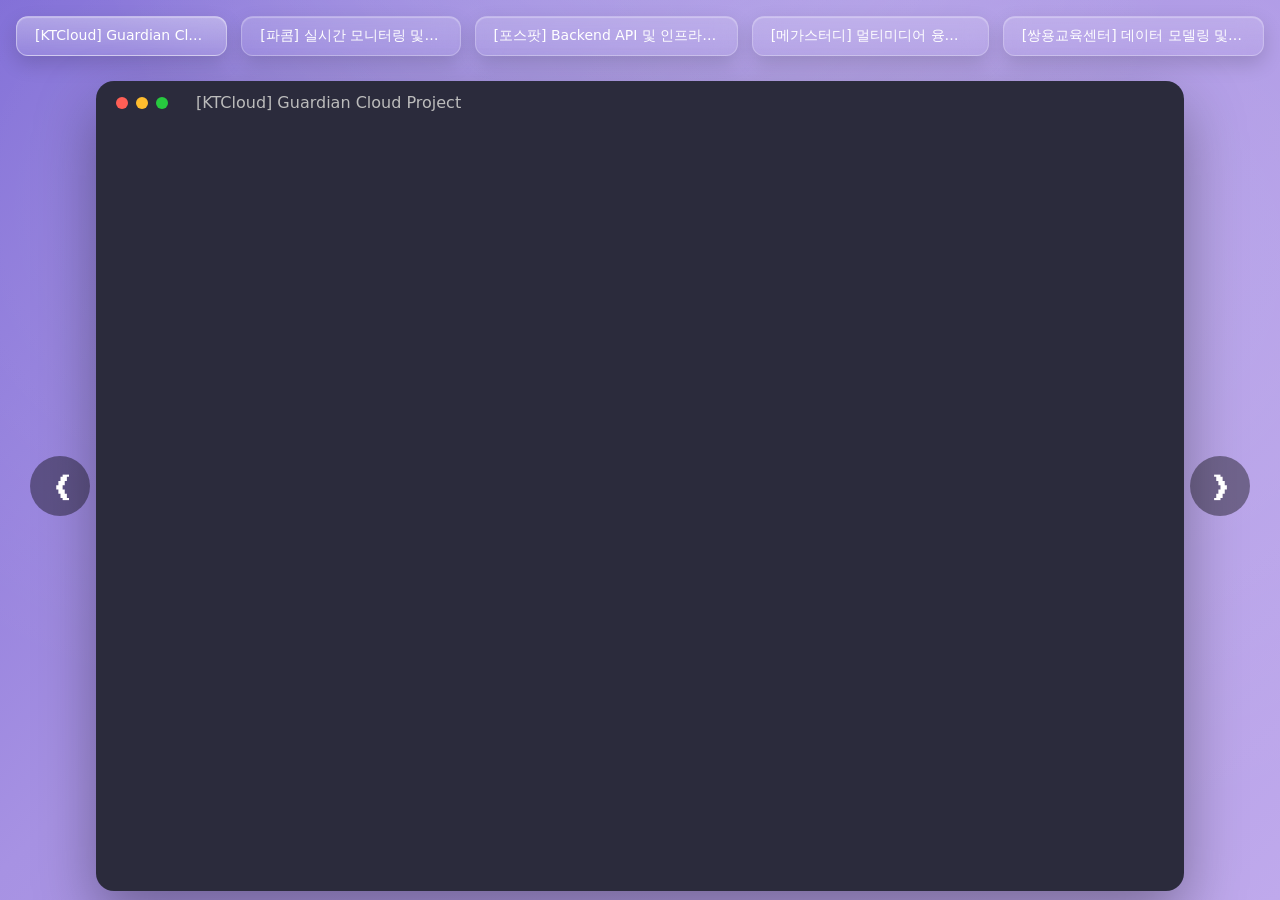
==== docs/index.html @ 00eb3dca "docs: update README and add portfolio viewer link" ====
<!DOCTYPE html>
<html lang="ko">

<head>

    <meta charset="UTF-8">
    <title>Portfolio Projects</title>

    <link rel="stylesheet" href="style.css">

</head>

<body>

<header>
    <div id="projectList" class="pdf-list"></div>
</header>

<main>

    <button id="prevBtn" class="nav-btn left">❮</button>

    <div class="viewer">

        <div class="viewer-header">

            <div class="dot red"></div>
            <div class="dot yellow"></div>
            <div class="dot green"></div>

            <div id="viewerTitle" class="viewer-title"></div>

        </div>

        <div id="slider"></div>

        <div id="pageIndicator" class="page-indicator"></div>

    </div>

    <button id="nextBtn" class="nav-btn right">❯</button>

</main>

<script src="app.js"></script>

</body>
</html>
---- docs/style.css ----
body {
    margin: 0;
    height: 100vh;
    display: flex;
    flex-direction: column;
    font-family: system-ui;

    background:
        radial-gradient(circle at 50% -20%, rgba(255,255,255,0.25), transparent 45%),
        radial-gradient(circle at 20% 25%, rgba(255,255,255,0.12), transparent 40%),
        radial-gradient(circle at 85% 30%, rgba(255,255,255,0.10), transparent 45%),
        linear-gradient(135deg, #7e6bd6 0%, #a792e3 40%, #bfa9ec 100%);
}

.pdf-list {
    display: flex;
    justify-content: center;
    gap: 14px;

    padding: 16px;
}

.pdf-btn {

    padding: 10px 18px;

    border-radius: 12px;

    border: 1px solid rgba(255,255,255,0.25);

    background: linear-gradient(
        rgba(255,255,255,0.15),
        rgba(255,255,255,0.05)
    );

    backdrop-filter: blur(12px);
    -webkit-backdrop-filter: blur(12px);

    color: #ffffff;
    font-size: 14px;
    font-weight: 500;

    cursor: pointer;

    white-space: nowrap;
    max-width: 240px;
    overflow: hidden;
    text-overflow: ellipsis;

    transition: all 0.25s ease;

    box-shadow:
        0 8px 20px rgba(0,0,0,0.15),
        inset 0 1px 1px rgba(255,255,255,0.3);
}

.pdf-btn:hover {

    transform: translateY(-2px);

    background: linear-gradient(
        rgba(255,255,255,0.25),
        rgba(255,255,255,0.08)
    );

}

.pdf-btn.active {

    background: linear-gradient(
        rgba(255,255,255,0.35),
        rgba(255,255,255,0.12)
    );

    border: 1px solid rgba(255,255,255,0.4);

}

main {
    flex: 1;
    display: flex;
    justify-content: center;
    align-items: center;
    position: relative;
}

.viewer {
    width: 85%;
    height: 90vh;
    background: #2b2b3c;
    border-radius: 18px;
    box-shadow: 0 25px 60px rgba(0,0,0,0.35);

    display: flex;
    flex-direction: column;

    overflow: hidden;
}

.viewer-header {
    display: flex;
    align-items: center;
    padding: 12px 20px;
}

.dot {
    width: 12px;
    height: 12px;
    border-radius: 50%;
    margin-right: 8px;
}

.red { background:#ff5f56; }
.yellow { background:#ffbd2e; }
.green { background:#27c93f; }

.viewer-title {
    margin-left: 20px;
    color: #bcbcbc;
}

#slider {
    display: flex;
    overflow-x: auto;
    overflow-y: hidden;

    height: calc(100% - 60px); /* header 제외 */

    scroll-snap-type: x mandatory;
    scroll-behavior: smooth;
}

.page {
    flex: 0 0 100%;
    height: 100%;

    display: flex;
    justify-content: center;
    align-items: center;

    overflow: hidden;
}

.page img {
    max-width: 100%;
    max-height: 100%;

    width: auto;
    height: auto;

    object-fit: contain;
}

.page-indicator {
    text-align: center;
    padding: 8px;
    color: #cfcfcf;
}

.nav-btn {
    position: absolute;
    top: 50%;
    transform: translateY(-50%);
    width: 60px;
    height: 60px;
    border: none;
    border-radius: 50%;
    background: rgba(0,0,0,0.4);
    color: white;
    font-size: 34px;
    cursor: pointer;
}

.left { left:30px; }
.right { right:30px; }
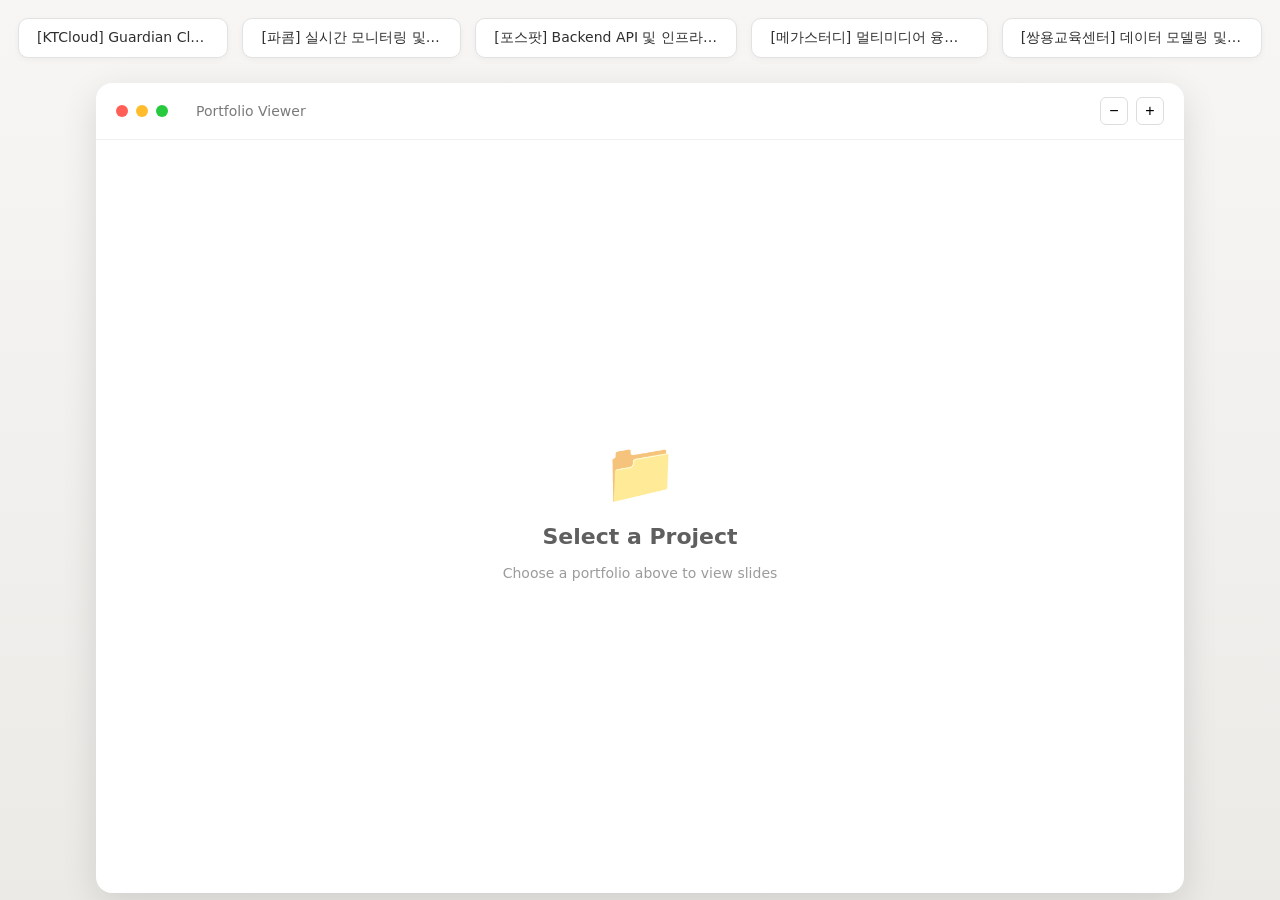
==== commit 2219b434: "feat: enhance portfolio viewer UX with loader, zoom, and UI improvements" ====
--- a/docs/index.html
+++ b/docs/index.html
@@ -4,7 +4,7 @@
 <head>
 
     <meta charset="UTF-8">
-    <title>Portfolio Projects</title>
+    <title>SEOHJ | Portfolio Projects</title>
 
     <link rel="stylesheet" href="style.css">
 
@@ -30,6 +30,11 @@
 
             <div id="viewerTitle" class="viewer-title"></div>
 
+            <div class="zoom-controls">
+                <button id="zoomOut">−</button>
+                <button id="zoomIn">+</button>
+            </div>
+
         </div>
 
         <div id="slider"></div>
--- a/docs/style.css
+++ b/docs/style.css
@@ -1,175 +1,290 @@
-body {
-    margin: 0;
-    height: 100vh;
-    display: flex;
-    flex-direction: column;
-    font-family: system-ui;
-
-    background:
-        radial-gradient(circle at 50% -20%, rgba(255,255,255,0.25), transparent 45%),
-        radial-gradient(circle at 20% 25%, rgba(255,255,255,0.12), transparent 40%),
-        radial-gradient(circle at 85% 30%, rgba(255,255,255,0.10), transparent 45%),
-        linear-gradient(135deg, #7e6bd6 0%, #a792e3 40%, #bfa9ec 100%);
-}
-
-.pdf-list {
-    display: flex;
-    justify-content: center;
-    gap: 14px;
-
-    padding: 16px;
-}
-
-.pdf-btn {
-
-    padding: 10px 18px;
-
-    border-radius: 12px;
-
-    border: 1px solid rgba(255,255,255,0.25);
-
-    background: linear-gradient(
-        rgba(255,255,255,0.15),
-        rgba(255,255,255,0.05)
+body{
+    margin:0;
+    height:100vh;
+    display:flex;
+    flex-direction:column;
+    font-family:system-ui, -apple-system, BlinkMacSystemFont, "Segoe UI", Roboto;
+
+    background:linear-gradient(
+        180deg,
+        #f7f6f4 0%,
+        #eceae7 100%
     );
-
-    backdrop-filter: blur(12px);
-    -webkit-backdrop-filter: blur(12px);
-
-    color: #ffffff;
-    font-size: 14px;
-    font-weight: 500;
-
-    cursor: pointer;
-
-    white-space: nowrap;
-    max-width: 240px;
-    overflow: hidden;
-    text-overflow: ellipsis;
-
-    transition: all 0.25s ease;
+}
+
+/* 상단 프로젝트 버튼 영역 */
+
+.pdf-list{
+    display:flex;
+    justify-content:center;
+    gap:14px;
+    padding:18px;
+}
+
+/* 프로젝트 버튼 */
+
+.pdf-btn{
+
+    padding:10px 18px;
+    border-radius:10px;
+
+    border:1px solid #e2e2e2;
+
+    background:#ffffff;
+
+    color:#2f2f2f;
+    font-size:14px;
+    font-weight:500;
+
+    cursor:pointer;
+
+    white-space:nowrap;
+    max-width:240px;
+    overflow:hidden;
+    text-overflow:ellipsis;
+
+    transition:all .2s ease;
+
+    box-shadow:0 2px 6px rgba(0,0,0,0.04);
+}
+
+.pdf-btn:hover{
+    transform:translateY(-2px);
+    box-shadow:0 6px 16px rgba(0,0,0,0.08);
+}
+
+.pdf-btn.active{
+    background:#f3f4f6;
+    border:1px solid #d9d9d9;
+}
+
+/* 메인 영역 */
+
+main{
+    flex:1;
+    display:flex;
+    justify-content:center;
+    align-items:center;
+    position:relative;
+}
+
+/* Viewer 카드 */
+
+.viewer{
+    width:85%;
+    height:90vh;
+
+    background:#ffffff;
+
+    border-radius:16px;
 
     box-shadow:
-        0 8px 20px rgba(0,0,0,0.15),
-        inset 0 1px 1px rgba(255,255,255,0.3);
-}
-
-.pdf-btn:hover {
-
-    transform: translateY(-2px);
-
-    background: linear-gradient(
-        rgba(255,255,255,0.25),
-        rgba(255,255,255,0.08)
-    );
-
-}
-
-.pdf-btn.active {
-
-    background: linear-gradient(
-        rgba(255,255,255,0.35),
-        rgba(255,255,255,0.12)
-    );
-
-    border: 1px solid rgba(255,255,255,0.4);
-
-}
-
-main {
-    flex: 1;
-    display: flex;
-    justify-content: center;
-    align-items: center;
-    position: relative;
-}
-
-.viewer {
-    width: 85%;
-    height: 90vh;
-    background: #2b2b3c;
-    border-radius: 18px;
-    box-shadow: 0 25px 60px rgba(0,0,0,0.35);
-
-    display: flex;
-    flex-direction: column;
-
-    overflow: hidden;
-}
-
-.viewer-header {
-    display: flex;
-    align-items: center;
-    padding: 12px 20px;
-}
-
-.dot {
-    width: 12px;
-    height: 12px;
-    border-radius: 50%;
-    margin-right: 8px;
-}
-
-.red { background:#ff5f56; }
-.yellow { background:#ffbd2e; }
-.green { background:#27c93f; }
-
-.viewer-title {
-    margin-left: 20px;
-    color: #bcbcbc;
-}
-
-#slider {
-    display: flex;
-    overflow-x: auto;
-    overflow-y: hidden;
-
-    height: calc(100% - 60px); /* header 제외 */
-
-    scroll-snap-type: x mandatory;
-    scroll-behavior: smooth;
-}
-
-.page {
-    flex: 0 0 100%;
-    height: 100%;
-
-    display: flex;
-    justify-content: center;
-    align-items: center;
-
-    overflow: hidden;
-}
-
-.page img {
-    max-width: 100%;
-    max-height: 100%;
-
-    width: auto;
-    height: auto;
-
-    object-fit: contain;
-}
-
-.page-indicator {
-    text-align: center;
-    padding: 8px;
-    color: #cfcfcf;
-}
-
-.nav-btn {
-    position: absolute;
-    top: 50%;
-    transform: translateY(-50%);
-    width: 60px;
-    height: 60px;
-    border: none;
-    border-radius: 50%;
-    background: rgba(0,0,0,0.4);
-    color: white;
-    font-size: 34px;
-    cursor: pointer;
-}
-
-.left { left:30px; }
-.right { right:30px; }+        0 10px 35px rgba(0,0,0,0.12);
+
+    display:flex;
+    flex-direction:column;
+
+    overflow:hidden;
+}
+
+/* Viewer header */
+
+.viewer-header{
+    display:flex;
+    align-items:center;
+    padding:14px 20px;
+    border-bottom:1px solid #efefef;
+}
+
+.dot{
+    width:12px;
+    height:12px;
+    border-radius:50%;
+    margin-right:8px;
+}
+
+.red{ background:#ff5f56; }
+.yellow{ background:#ffbd2e; }
+.green{ background:#27c93f; }
+
+.viewer-title{
+    margin-left:20px;
+    color:#7a7a7a;
+    font-size:14px;
+}
+
+/* Slider */
+
+#slider{
+    display:flex;
+    overflow:hidden;
+
+    height:calc(100% - 60px);
+
+    scroll-snap-type:x mandatory;
+    scroll-behavior:smooth;
+
+    position:relative;
+}
+
+/* 페이지 */
+
+.page{
+    flex:0 0 100%;
+    height:100%;
+
+    display:flex;
+    justify-content:center;
+    align-items:center;
+
+    padding:clamp(20px,4vw,60px);
+
+    background:#f6f6f6;
+
+    overflow:hidden;
+
+    box-sizing:border-box;
+}
+
+.page img{
+    max-width:100%;
+    max-height:100%;
+    border-radius:4px;
+    object-fit:contain;
+
+    box-shadow:0 8px 30px rgba(0,0,0,0.15);
+}
+
+/* 페이지 번호 */
+
+.page-indicator{
+    text-align:center;
+    padding:8px;
+    color:#9b9b9b;
+    font-size:13px;
+}
+
+/* 네비 버튼 */
+
+.nav-btn{
+
+    position:absolute;
+    top:50%;
+    transform:translateY(-50%);
+
+    width:56px;
+    height:56px;
+
+    border:none;
+    border-radius:50%;
+
+    background:rgba(0,0,0,0.35);
+
+    color:white;
+    font-size:30px;
+
+    cursor:pointer;
+
+    backdrop-filter:blur(4px);
+
+    transition:opacity .25s ease, transform .15s ease;
+}
+
+.nav-btn:hover{
+    transform:translateY(-50%) scale(1.05);
+}
+
+.left{ left:30px; }
+.right{ right:30px; }
+
+/* Empty state */
+
+.empty-state{
+    position:absolute;
+    top:50%;
+    left:50%;
+    transform:translate(-50%, -50%);
+
+    display:flex;
+    flex-direction:column;
+    align-items:center;
+    text-align:center;
+    gap:16px;
+}
+
+.empty-icon{
+    font-size:60px;
+    opacity:.7;
+}
+
+.empty-title{
+    font-size:22px;
+    font-weight:600;
+    color:#5f5f5f;
+}
+
+.empty-desc{
+    font-size:14px;
+    color:#9b9b9b;
+}
+
+/* 화살표 초기 숨김 */
+
+body:not(.viewer-active) .nav-btn{
+    opacity:0;
+    pointer-events:none;
+}
+
+body.viewer-active .nav-btn{
+    opacity:1;
+    pointer-events:auto;
+}
+
+/* 애니메이션 */
+
+@keyframes fadeIn{
+    from{opacity:0}
+    to{opacity:1}
+}
+
+.loader{
+    width:60px;
+    height:60px;
+
+    border-radius:50%;
+    border:4px solid #ddd;
+    border-top-color:#666;
+
+    animation:spin 1s linear infinite;
+}
+
+@keyframes spin{
+    to{ transform:rotate(360deg); }
+}
+
+.zoom-controls{
+    margin-left:auto;
+    display:flex;
+    gap:8px;
+}
+
+.zoom-controls button{
+    width:28px;
+    height:28px;
+
+    border-radius:6px;
+    border:1px solid #ddd;
+
+    background:#fff;
+
+    font-size:16px;
+    cursor:pointer;
+}
+
+.zoom-controls button:hover{
+    background:#f3f3f3;
+}
+
+.page img{
+    transition: transform 0.15s ease;
+}
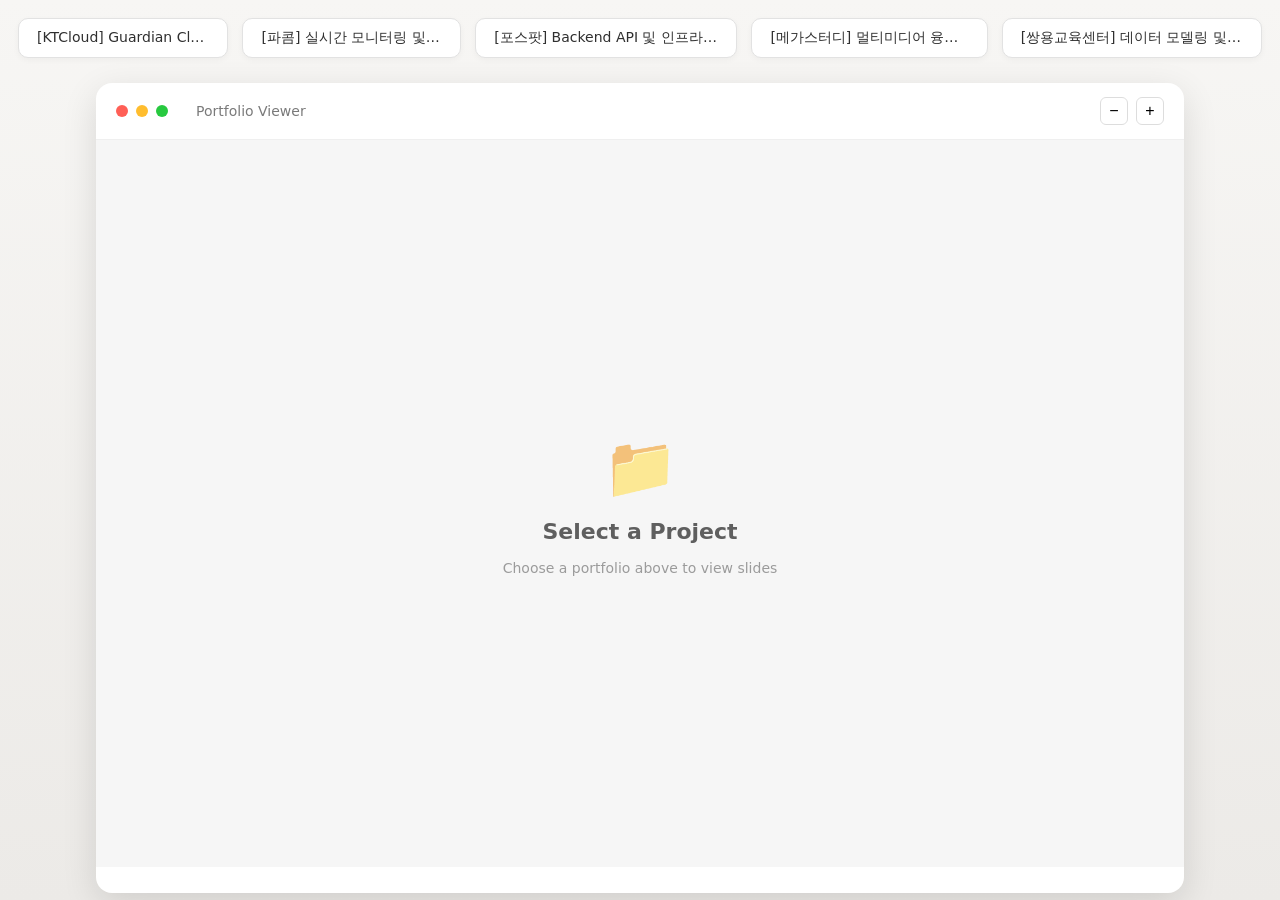
==== commit 89d0ea1a: "docs: 2026 가디언 클라우드 프로젝트 리소스 링크 추가" ====
--- a/docs/index.html
+++ b/docs/index.html
@@ -18,9 +18,10 @@
 
 <main>
 
-    <button id="prevBtn" class="nav-btn left">❮</button>
+    <div class="viewer">
 
-    <div class="viewer">
+        <button id="prevBtn" class="nav-btn left">❮</button>
+        <button id="nextBtn" class="nav-btn right">❯</button>
 
         <div class="viewer-header">
 
@@ -40,10 +41,9 @@
         <div id="slider"></div>
 
         <div id="pageIndicator" class="page-indicator"></div>
+        <div id="projectLinks" class="project-links" style="text-align: center; margin-top: 10px;"></div>
 
     </div>
-
-    <button id="nextBtn" class="nav-btn right">❯</button>
 
 </main>
 
--- a/docs/style.css
+++ b/docs/style.css
@@ -83,7 +83,7 @@
 
     display:flex;
     flex-direction:column;
-
+    position:relative;
     overflow:hidden;
 }
 
@@ -188,14 +188,17 @@
     backdrop-filter:blur(4px);
 
     transition:opacity .25s ease, transform .15s ease;
+
+    z-index:10;
+    opacity:.6;
 }
 
 .nav-btn:hover{
     transform:translateY(-50%) scale(1.05);
 }
 
-.left{ left:30px; }
-.right{ right:30px; }
+.left{ left:12px; }
+.right{ right:12px; }
 
 /* Empty state */
 
@@ -285,6 +288,78 @@
     background:#f3f3f3;
 }
 
-.page img{
+/* 이미지 설정: 하단에 링크 박스가 들어갈 공간(약 80px)을 비워둡니다 */
+.page img {
+    max-width: 100%;
+    max-height: calc(100% - 80px); /* 중요: 하단 박스 공간 확보 */
+    border-radius: 4px;
+    object-fit: contain;
+    box-shadow: 0 8px 30px rgba(0,0,0,0.15);
     transition: transform 0.15s ease;
-}+    margin-top: -40px; /* 이미지를 약간 위로 올려 밸런스를 맞춤 */
+}
+
+.project-links a {
+    font-size: 0.9rem;
+    transition: opacity 0.2s;
+}
+
+.project-links a:hover {
+    text-decoration: underline;
+    opacity: 0.8;
+}
+
+.viewer-active #projectLinks {
+    display: block;
+}
+
+/* 슬라이더 내부에서 링크 박스가 기준이 되도록 설정 */
+#slider {
+    position: relative;
+    overflow: hidden;
+    height: calc(100% - 60px);
+    display: flex;
+    background: #f6f6f6; /* 페이지 배경색과 통일 */
+}
+
+/* 링크 박스 디자인: PPT(슬라이더) 내부 하단에 고정 */
+.resource-box {
+    position: absolute;
+    bottom: 20px; /* 바닥에서 약간 띄움 */
+    left: 50%;
+    transform: translateX(-50%);
+    
+    padding: 12px 25px;
+    background: rgba(255, 255, 255, 0.95); /* 살짝 투명한 흰색 */
+    border-radius: 12px;
+    border: 1px solid #e2e2e2;
+    
+    z-index: 100;
+    box-shadow: 0 4px 15px rgba(0,0,0,0.08);
+    
+    display: flex;
+    flex-direction: column;
+    align-items: center;
+    pointer-events: auto; /* 클릭 가능하게 설정 */
+}
+
+.resource-box p {
+    margin: 0 0 8px 0;
+    font-size: 0.85rem;
+    color: #666;
+    font-weight: 600;
+}
+
+.resource-box div {
+    display: flex;
+    gap: 20px;
+}
+
+.resource-box a {
+    text-decoration: none;
+    font-size: 0.9rem;
+    font-weight: 500;
+    display: flex;
+    align-items: center;
+    gap: 5px;
+}
